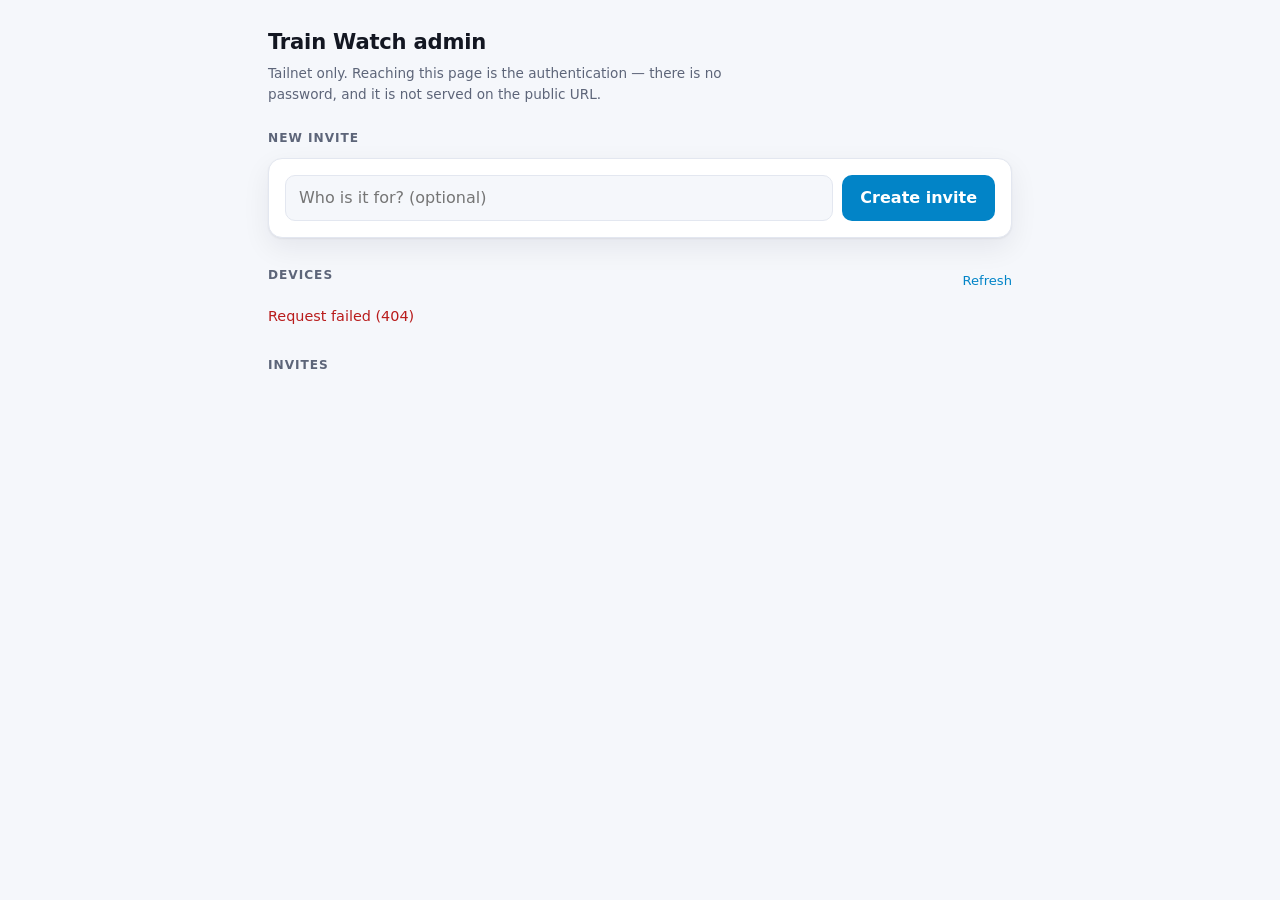
==== admin/index.html @ aec93cc1 "Add a tailnet-only admin page Invites, devices and revocation from a browser instead of ssh. Served " ====
<!doctype html>
<html lang="en">
<head>
<meta charset="utf-8">
<meta name="viewport" content="width=device-width,initial-scale=1,viewport-fit=cover">
<title>Train Watch — admin</title>
<meta name="robots" content="noindex">
<link rel="stylesheet" href="admin.css">
</head>
<body>
<div class="wrap">

  <header class="hero">
    <div>
      <h1>Train Watch admin</h1>
      <p class="sub">Tailnet only. Reaching this page is the authentication —
        there is no password, and it is not served on the public URL.</p>
    </div>
  </header>

  <section class="block">
    <h2>New invite</h2>
    <div class="card">
      <form class="row-form" id="form-invite">
        <input id="invite-label" placeholder="Who is it for? (optional)"
               autocomplete="off" aria-label="Label">
        <button class="btn" type="submit">Create invite</button>
      </form>
      <div id="invite-result" hidden></div>
      <p class="err" id="invite-err" hidden></p>
    </div>
  </section>

  <section class="block">
    <div class="head">
      <h2>Devices</h2>
      <button class="link" id="refresh">Refresh</button>
    </div>
    <div id="devices" class="list"></div>
  </section>

  <section class="block">
    <h2>Invites</h2>
    <div id="invites" class="list"></div>
  </section>

</div>
<script src="admin.js"></script>
</body>
</html>
---- admin/admin.css ----
:root {
  --bg:#f5f7fb; --surface:#fff; --border:#e3e7f0; --text:#131722; --muted:#5d6579;
  --accent:#0284c7; --ok:#0f766e; --warn:#a16207; --bad:#b91c1c;
  --shadow:0 1px 2px rgba(16,20,40,.06), 0 10px 28px rgba(16,20,40,.07);
}
@media (prefers-color-scheme:dark){
  :root{
    --bg:#0b1020; --surface:#151b2e; --border:#26304a; --text:#e9edf8; --muted:#9aa4bf;
    --accent:#38bdf8; --ok:#5eead4; --warn:#fcd34d; --bad:#fca5a5;
    --shadow:0 1px 2px rgba(0,0,0,.45), 0 10px 28px rgba(0,0,0,.4);
  }
}
*{box-sizing:border-box}
body{margin:0;background:var(--bg);color:var(--text);
  font:16px/1.55 ui-sans-serif,system-ui,-apple-system,"Segoe UI",Roboto,sans-serif;
  -webkit-font-smoothing:antialiased}
.wrap{max-width:780px;margin:0 auto;padding:26px 18px 56px}
.hero{margin-bottom:24px}
h1{font-size:1.32rem;margin:0;letter-spacing:-.01em}
.sub{margin:4px 0 0;color:var(--muted);font-size:.85rem;max-width:60ch}
.block{margin-bottom:28px}
.head{display:flex;align-items:center;justify-content:space-between}
h2{font-size:.76rem;margin:0 0 10px;text-transform:uppercase;letter-spacing:.08em;
  color:var(--muted);font-weight:650}
.card{background:var(--surface);border:1px solid var(--border);border-radius:14px;
  padding:16px;box-shadow:var(--shadow)}
.row-form{display:flex;gap:9px}
input{flex:1;font:inherit;padding:10px 13px;border-radius:10px;border:1px solid var(--border);
  background:var(--bg);color:var(--text);min-width:0}
input:focus{outline:2px solid var(--accent);outline-offset:1px;border-color:transparent}
.btn{font:inherit;font-weight:650;color:#fff;background:var(--accent);border:0;
  border-radius:10px;padding:10px 18px;cursor:pointer;white-space:nowrap}
.btn:hover{filter:brightness(1.08)}
.btn.ghost{background:none;color:var(--muted);border:1px solid var(--border)}
.btn.ghost:hover{color:var(--bad);border-color:var(--bad);filter:none}
.btn.small{padding:6px 12px;font-size:.82rem;border-radius:8px}
.link{background:none;border:0;color:var(--accent);font:inherit;font-size:.82rem;cursor:pointer;padding:0}
.list{display:flex;flex-direction:column;gap:8px}
.item{background:var(--surface);border:1px solid var(--border);border-radius:12px;
  padding:12px 14px;display:flex;align-items:center;gap:12px;flex-wrap:wrap}
.item .grow{flex:1;min-width:180px}
.name{font-weight:650}
.meta{color:var(--muted);font-size:.8rem;margin-top:2px}
.pill{font-size:.68rem;font-weight:700;text-transform:uppercase;letter-spacing:.05em;
  padding:2px 8px;border-radius:999px;border:1px solid var(--border);color:var(--muted)}
.pill.ok{color:var(--ok);border-color:currentColor}
.pill.warn{color:var(--warn);border-color:currentColor}
.pill.bad{color:var(--bad);border-color:currentColor}
.item.off{opacity:.55}
.err{color:var(--bad);font-size:.9rem;margin:10px 0 0}
.empty{color:var(--muted);font-size:.85rem;padding:4px 2px}
/* invite result */
#invite-result{margin-top:14px;padding-top:14px;border-top:1px solid var(--border)}
.field{display:flex;align-items:center;gap:8px;margin-bottom:8px}
.field label{font-size:.7rem;text-transform:uppercase;letter-spacing:.07em;
  color:var(--muted);font-weight:650;width:46px;flex:none}
.field .val{flex:1;font-family:ui-monospace,SFMono-Regular,Menlo,monospace;font-size:.85rem;
  background:var(--bg);border:1px solid var(--border);border-radius:8px;padding:8px 10px;
  overflow-x:auto;white-space:nowrap;min-width:0}
.code-big{font-size:1.15rem;letter-spacing:.12em;font-weight:700}
.note{color:var(--muted);font-size:.8rem;margin:10px 0 0;line-height:1.5}
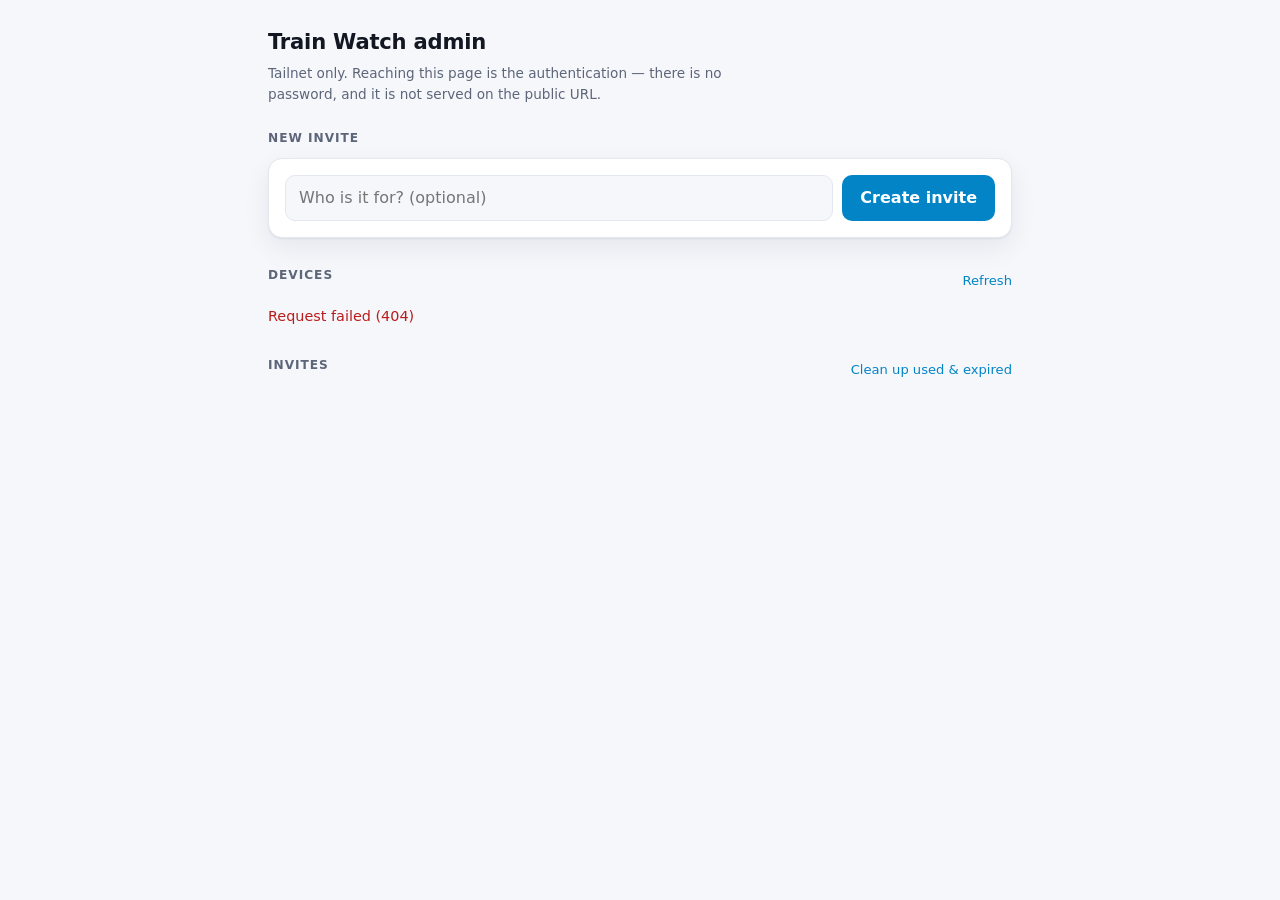
==== commit 09a4ec93: "Show invite codes while they are still usable, and prune spent ones Codes were hashed with no plaint" ====
--- a/admin/index.html
+++ b/admin/index.html
@@ -40,7 +40,10 @@
   </section>
 
   <section class="block">
-    <h2>Invites</h2>
+    <div class="head">
+      <h2>Invites</h2>
+      <button class="link" id="prune">Clean up used &amp; expired</button>
+    </div>
     <div id="invites" class="list"></div>
   </section>
 
--- a/admin/admin.css
+++ b/admin/admin.css
@@ -59,3 +59,8 @@
   overflow-x:auto;white-space:nowrap;min-width:0}
 .code-big{font-size:1.15rem;letter-spacing:.12em;font-weight:700}
 .note{color:var(--muted);font-size:.8rem;margin:10px 0 0;line-height:1.5}
+
+.code-row{display:flex;align-items:center;gap:8px;margin-top:8px;flex-wrap:wrap}
+.code-row code{font-family:ui-monospace,SFMono-Regular,Menlo,monospace;font-size:.9rem;
+  letter-spacing:.08em;font-weight:700;background:var(--bg);border:1px solid var(--border);
+  border-radius:7px;padding:5px 9px}
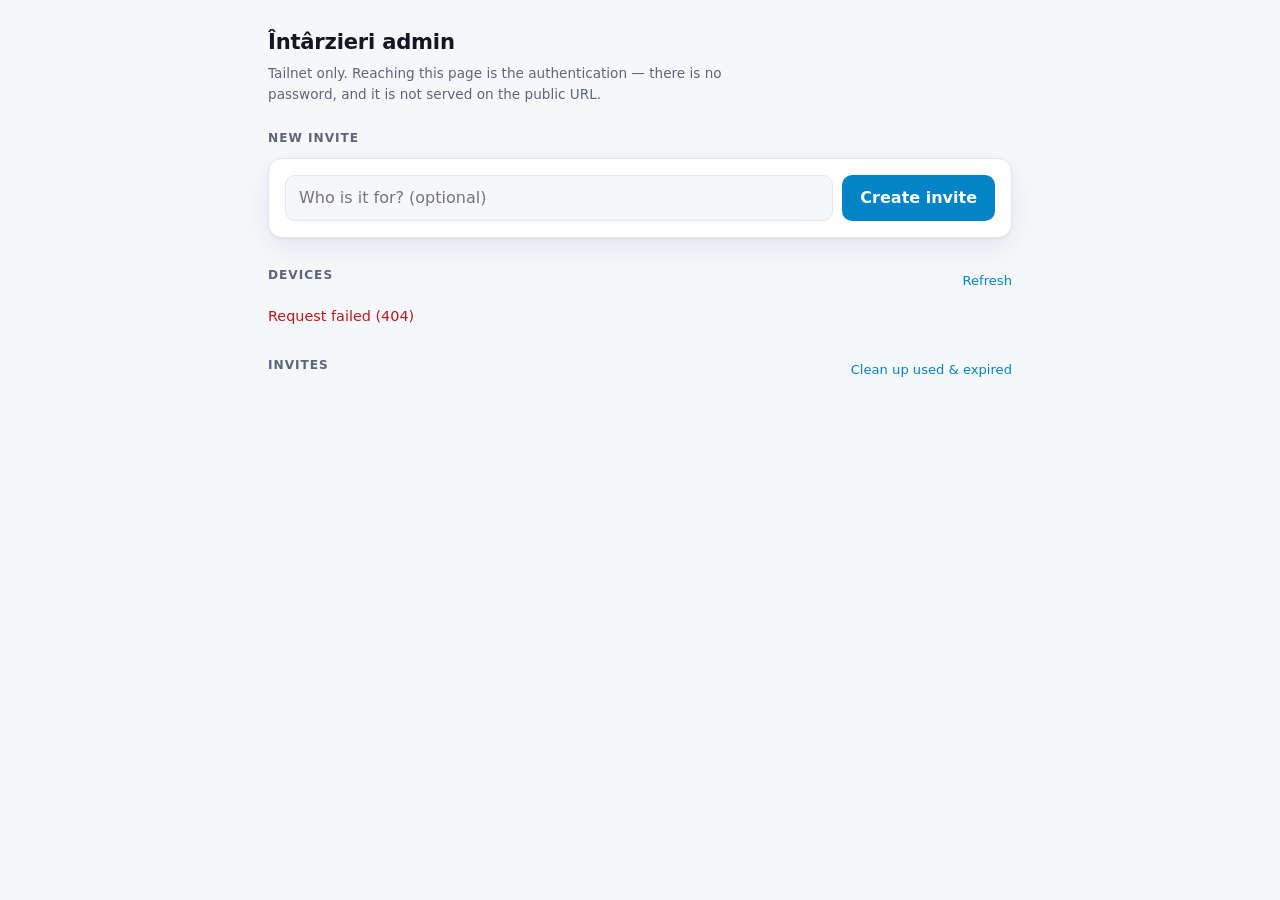
==== commit 056073ee: "Rename the app to Întârzieri "Train Watch" said nothing about where it works. The name now matches t" ====
--- a/admin/index.html
+++ b/admin/index.html
@@ -3,7 +3,7 @@
 <head>
 <meta charset="utf-8">
 <meta name="viewport" content="width=device-width,initial-scale=1,viewport-fit=cover">
-<title>Train Watch — admin</title>
+<title>Întârzieri — admin</title>
 <meta name="robots" content="noindex">
 <link rel="stylesheet" href="admin.css">
 </head>
@@ -12,7 +12,7 @@
 
   <header class="hero">
     <div>
-      <h1>Train Watch admin</h1>
+      <h1>Întârzieri admin</h1>
       <p class="sub">Tailnet only. Reaching this page is the authentication —
         there is no password, and it is not served on the public URL.</p>
     </div>
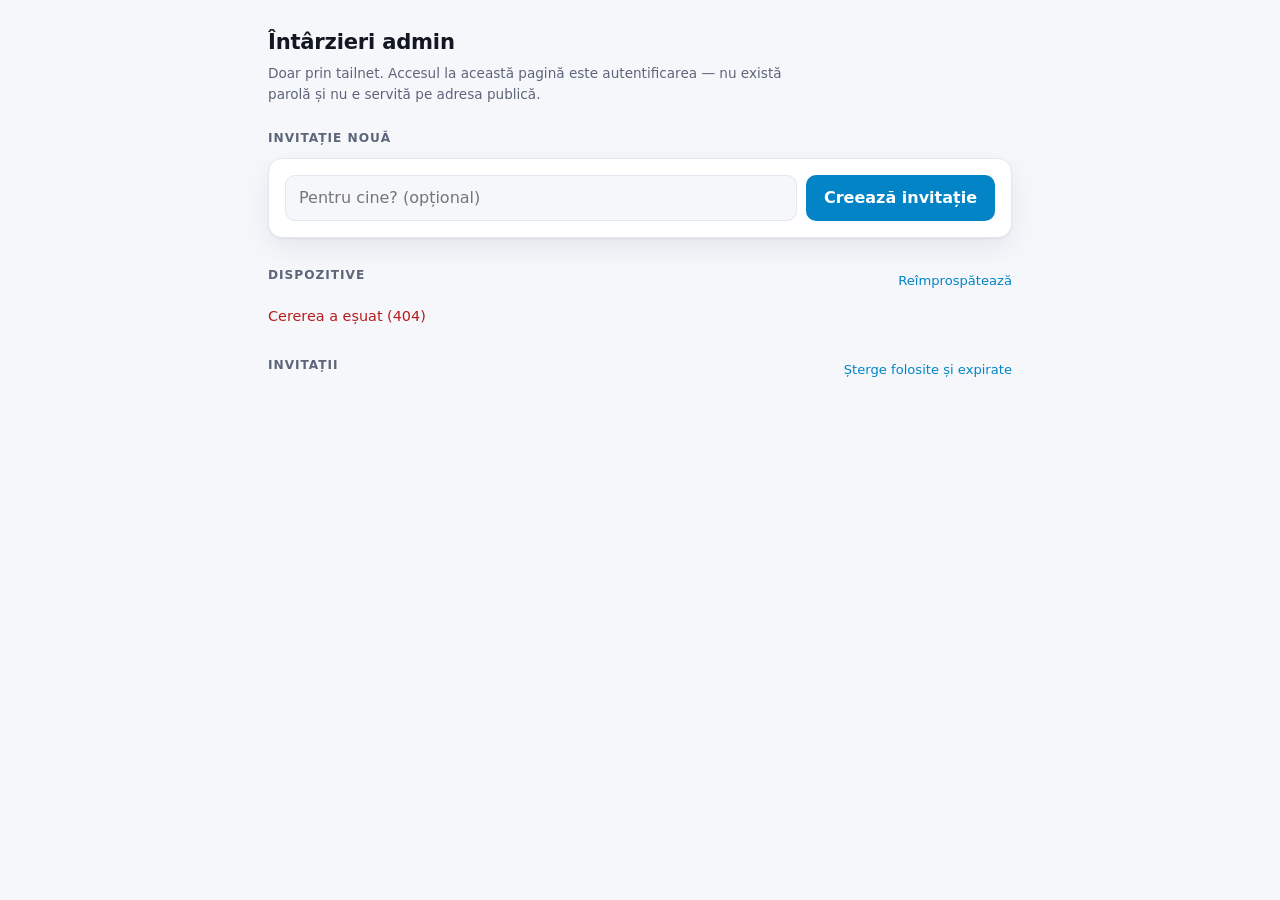
==== commit 77ef8a17: "Translate the interface to Romanian An app about CFR trains, used by Romanians, was answering in Eng" ====
--- a/admin/index.html
+++ b/admin/index.html
@@ -1,5 +1,5 @@
 <!doctype html>
-<html lang="en">
+<html lang="ro">
 <head>
 <meta charset="utf-8">
 <meta name="viewport" content="width=device-width,initial-scale=1,viewport-fit=cover">
@@ -13,18 +13,18 @@
   <header class="hero">
     <div>
       <h1>Întârzieri admin</h1>
-      <p class="sub">Tailnet only. Reaching this page is the authentication —
-        there is no password, and it is not served on the public URL.</p>
+      <p class="sub">Doar prin tailnet. Accesul la această pagină este
+        autentificarea — nu există parolă și nu e servită pe adresa publică.</p>
     </div>
   </header>
 
   <section class="block">
-    <h2>New invite</h2>
+    <h2>Invitație nouă</h2>
     <div class="card">
       <form class="row-form" id="form-invite">
-        <input id="invite-label" placeholder="Who is it for? (optional)"
-               autocomplete="off" aria-label="Label">
-        <button class="btn" type="submit">Create invite</button>
+        <input id="invite-label" placeholder="Pentru cine? (opțional)"
+               autocomplete="off" aria-label="Etichetă">
+        <button class="btn" type="submit">Creează invitație</button>
       </form>
       <div id="invite-result" hidden></div>
       <p class="err" id="invite-err" hidden></p>
@@ -33,16 +33,16 @@
 
   <section class="block">
     <div class="head">
-      <h2>Devices</h2>
-      <button class="link" id="refresh">Refresh</button>
+      <h2>Dispozitive</h2>
+      <button class="link" id="refresh">Reîmprospătează</button>
     </div>
     <div id="devices" class="list"></div>
   </section>
 
   <section class="block">
     <div class="head">
-      <h2>Invites</h2>
-      <button class="link" id="prune">Clean up used &amp; expired</button>
+      <h2>Invitații</h2>
+      <button class="link" id="prune">Șterge folosite și expirate</button>
     </div>
     <div id="invites" class="list"></div>
   </section>
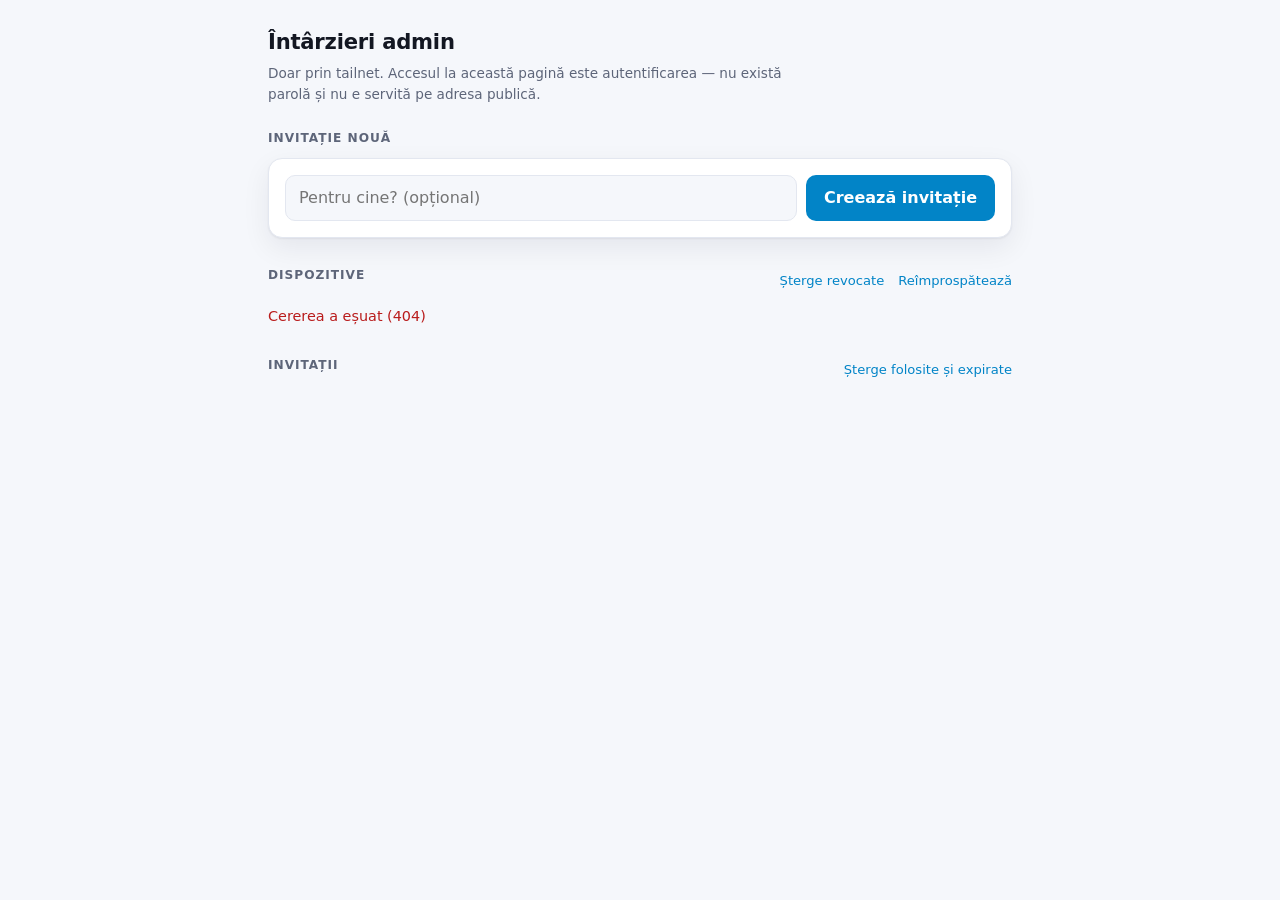
==== commit bb605700: "Delete devices, and fix the cascade that never existed Adds per-device delete and a bulk "delete eve" ====
--- a/admin/index.html
+++ b/admin/index.html
@@ -34,7 +34,10 @@
   <section class="block">
     <div class="head">
       <h2>Dispozitive</h2>
-      <button class="link" id="refresh">Reîmprospătează</button>
+      <div class="head-actions">
+        <button class="link" id="prune-devices">Șterge revocate</button>
+        <button class="link" id="refresh">Reîmprospătează</button>
+      </div>
     </div>
     <div id="devices" class="list"></div>
   </section>
--- a/admin/admin.css
+++ b/admin/admin.css
@@ -64,3 +64,7 @@
 .code-row code{font-family:ui-monospace,SFMono-Regular,Menlo,monospace;font-size:.9rem;
   letter-spacing:.08em;font-weight:700;background:var(--bg);border:1px solid var(--border);
   border-radius:7px;padding:5px 9px}
+
+.head-actions{display:flex;gap:14px;align-items:center}
+.btn.danger{background:none;color:var(--muted);border:1px solid var(--border)}
+.btn.danger:hover{color:#fff;background:var(--bad);border-color:var(--bad);filter:none}
